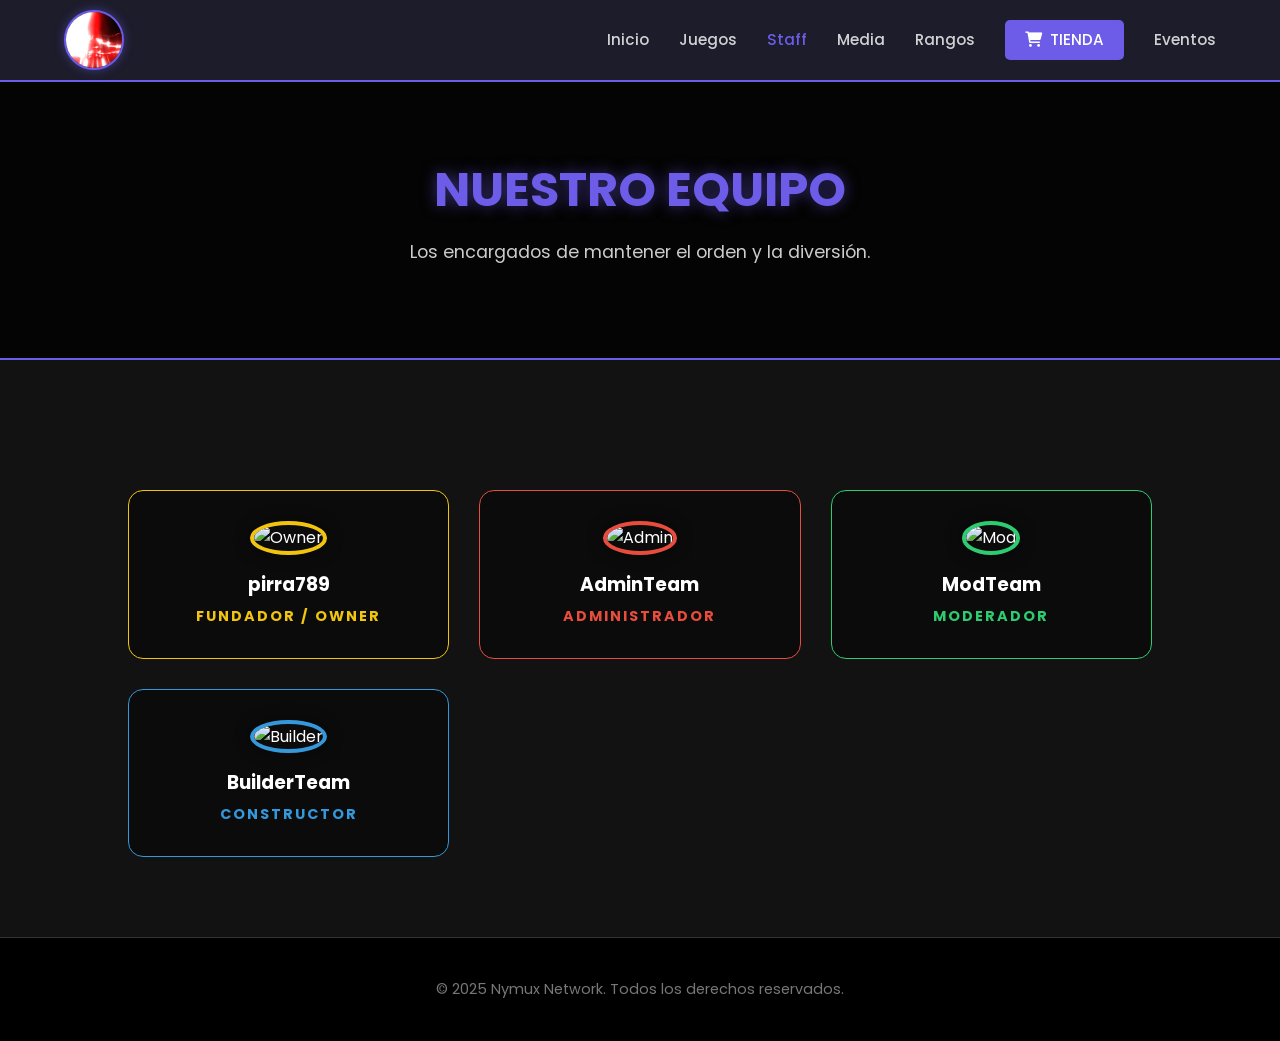
==== staff.html @ 1081d39d "first commit" ====
<!DOCTYPE html>
<html lang="es">
<head>
    <meta charset="UTF-8">
    <meta name="viewport" content="width=device-width, initial-scale=1.0">
    <title>Nymux Network - Staff</title>
    
    <link rel="icon" type="image/gif" href="logo.gif">
    
    <link rel="stylesheet" href="https://cdnjs.cloudflare.com/ajax/libs/font-awesome/6.0.0/css/all.min.css">
    <link rel="stylesheet" href="style.css">
</head>
<body>

    <nav>
        <a href="index.html" class="logo-img">
            <img src="logo.gif" alt="Nymux Network">
        </a>
        
        <ul class="nav-links">
            <li><a href="index.html">Inicio</a></li>
            <li><a href="juegos.html">Juegos</a></li>
            <li><a href="staff.html" class="active">Staff</a></li> <li><a href="media.html">Media</a></li>
            <li><a href="rangos.html">Rangos</a></li>
            <li><a href="https://netwwork-nymux.tebex.io/" target="_blank" class="store-btn"><i class="fas fa-shopping-cart"></i> TIENDA</a></li>
            <li><a href="eventos.html">Eventos</a></li>
        </ul>
    </nav>

    <header class="page-header">
        <h1>Nuestro Equipo</h1>
        <p>Los encargados de mantener el orden y la diversión.</p>
    </header>

    <section class="bg-darker">
        <div class="cards-container">
            
            <div class="staff-member" style="border-color: #f1c40f;">
                <img src="https://minotar.net/helm/pirra789/150.png" alt="Owner" class="staff-img" style="border-color: #f1c40f;">
                <h3 style="color: #fff;">pirra789</h3>
                <span class="staff-role" style="color: #f1c40f;">Fundador / Owner</span>
            </div>

            <div class="staff-member" style="border-color: #e74c3c;">
                <img src="https://minotar.net/helm/MHF_Steve/150.png" alt="Admin" class="staff-img" style="border-color: #e74c3c;">
                <h3 style="color: #fff;">AdminTeam</h3>
                <span class="staff-role" style="color: #e74c3c;">Administrador</span>
            </div>

            <div class="staff-member" style="border-color: #2ecc71;">
                <img src="https://minotar.net/helm/MHF_Alex/150.png" alt="Mod" class="staff-img" style="border-color: #2ecc71;">
                <h3 style="color: #fff;">ModTeam</h3>
                <span class="staff-role" style="color: #2ecc71;">Moderador</span>
            </div>

            <div class="staff-member" style="border-color: #3498db;">
                <img src="https://minotar.net/helm/MHF_WSkeleton/150.png" alt="Builder" class="staff-img" style="border-color: #3498db;">
                <h3 style="color: #fff;">BuilderTeam</h3>
                <span class="staff-role" style="color: #3498db;">Constructor</span>
            </div>

        </div>
    </section>

    <footer>
        <p>&copy; 2025 Nymux Network. Todos los derechos reservados.</p>
    </footer>

</body>
</html>
---- style.css ----
/* =========================================
   1. FUENTES Y VARIABLES GLOBALES
   ========================================= */
@import url('https://fonts.googleapis.com/css2?family=Poppins:wght@300;400;700&display=swap');

:root {
    --primary: #6c5ce7;      /* Color Principal (Morado Nymux) */
    --secondary: #a29bfe;    /* Color Secundario (Lila) */
    --accent: #fdcb6e;       /* Color de Acento (Dorado/Amarillo) */
    --dark: #1e1e2e;         /* Fondo Oscuro (Cartas/Secciones) */
    --darker: #121212;       /* Fondo Más Oscuro (Body) */
    --text: #ffffff;         /* Color Texto */
}

/* =========================================
   2. REINICIO Y ESTILOS GENERALES
   ========================================= */
* { margin: 0; padding: 0; box-sizing: border-box; font-family: 'Poppins', sans-serif; }

body { 
    background-color: var(--darker); 
    color: var(--text); 
    line-height: 1.6; 
    display: flex; 
    flex-direction: column; 
    min-height: 100vh; 
}

a { text-decoration: none; color: white; transition: 0.3s; }
ul { list-style: none; }
html { scroll-behavior: smooth; }

/* =========================================
   3. BARRA DE NAVEGACIÓN (NAVBAR)
   ========================================= */
nav {
    display: flex; justify-content: space-between; align-items: center;
    padding: 10px 5%; /* Un poco menos de padding vertical */
    background: rgba(30, 30, 46, 0.95);
    position: fixed; width: 100%; top: 0; z-index: 1000;
    border-bottom: 2px solid var(--primary); backdrop-filter: blur(10px);
}

/* --- LOGO CIRCULAR ANIMADO --- */
.logo-img {
    display: flex;
    align-items: center;
}

.logo-img img {
    height: 60px;
    width: 60px;           /* Ancho igual al alto para círculo perfecto */
    border-radius: 50%;    /* ¡ESTO HACE EL CÍRCULO! */
    object-fit: cover;     /* Ajusta la imagen sin deformarla */
    border: 2px solid var(--primary); /* Borde morado elegante */
    transition: all 0.5s ease;
    filter: drop-shadow(0 0 5px rgba(108, 92, 231, 0.5));
}

.logo-img img:hover {
    transform: rotate(360deg) scale(1.1); /* Gira y crece un poco */
    filter: drop-shadow(0 0 15px rgba(108, 92, 231, 1));
    border-color: var(--accent); /* Cambia a dorado al pasar el mouse */
}

/* --- ENLACES DEL MENÚ --- */
.nav-links { display: flex; gap: 30px; align-items: center; }
.nav-links a { font-weight: 500; opacity: 0.8; font-size: 0.95rem; }
.nav-links a:hover, .nav-links a.active { color: var(--primary); opacity: 1; }

/* BOTÓN TIENDA */
.store-btn { 
    background: var(--primary); 
    padding: 8px 20px; 
    border-radius: 5px; 
    font-weight: bold; 
    opacity: 1 !important; 
    display: flex;
    align-items: center;
    gap: 8px;
}
.store-btn:hover { 
    background: var(--secondary); 
    color: var(--darker); 
    transform: scale(1.05); 
    box-shadow: 0 0 15px rgba(108, 92, 231, 0.4);
}

/* =========================================
   4. SECCIÓN HERO (PORTADA PRINCIPAL)
   ========================================= */
.hero {
    height: 100vh;
    background: linear-gradient(rgba(0,0,0,0.7), rgba(0,0,0,0.7)), url('https://images.unsplash.com/photo-1605901309584-818e25960b8f?q=80&w=2000');
    background-size: cover; background-position: center; background-attachment: fixed;
    display: flex; flex-direction: column; justify-content: center; align-items: center; text-align: center; padding: 0 20px;
}
.hero h1 { font-size: 4rem; margin-bottom: 10px; text-shadow: 0 0 20px var(--primary); text-transform: uppercase; }
.hero p { font-size: 1.2rem; margin-bottom: 30px; max-width: 600px; }

/* BARRA DE PROGRESO (DEVELOPMENT) */
.dev-container { width: 100%; max-width: 500px; margin: 20px 0; text-align: left; }
.dev-label {
    color: #fff; font-weight: bold; margin-bottom: 5px;
    display: flex; justify-content: space-between; font-size: 0.9rem;
    text-transform: uppercase; letter-spacing: 1px;
}
.progress-track {
    background: rgba(255, 255, 255, 0.1); height: 20px; border-radius: 10px;
    border: 1px solid rgba(255, 255, 255, 0.2); overflow: hidden;
    box-shadow: inset 0 0 10px rgba(0,0,0,0.5);
}
.progress-fill {
    height: 100%; width: 0%;
    background: linear-gradient(90deg, var(--primary), var(--secondary));
    border-radius: 10px;
    animation: cargarBarra 2s ease-out forwards;
    box-shadow: 0 0 15px var(--primary);
}
@keyframes cargarBarra { from { width: 0%; } to { width: var(--w); } }

/* CAJA DE IP (CLICK TO COPY) */
.ip-box { 
    background: rgba(255, 255, 255, 0.1); padding: 15px 30px; border-radius: 10px; 
    backdrop-filter: blur(5px); border: 1px solid rgba(255,255,255,0.2); 
    cursor: pointer; transition: 0.3s; display: flex; align-items: center; gap: 10px; font-size: 1.2rem;
    margin-top: 20px;
}
.ip-box:hover { background: rgba(108, 92, 231, 0.2); transform: scale(1.05); border-color: var(--primary); }

/* =========================================
   5. CABECERAS DE PÁGINAS INTERNAS
   ========================================= */
.page-header {
    height: 40vh;
    background: linear-gradient(rgba(0,0,0,0.8), rgba(0,0,0,0.8)), url('https://images.unsplash.com/photo-1605901309584-818e25960b8f?q=80&w=2000');
    background-size: cover; background-position: center;
    display: flex; flex-direction: column; align-items: center; justify-content: center; text-align: center;
    margin-bottom: 50px; border-bottom: 2px solid var(--primary);
    padding-top: 60px; /* Espacio para el navbar fijo */
}
.page-header h1 { font-size: 3rem; text-transform: uppercase; color: var(--primary); text-shadow: 0 0 15px rgba(108, 92, 231, 0.5); margin-bottom: 10px; }
.page-header p { font-size: 1.1rem; color: #ccc; max-width: 700px; }

/* =========================================
   6. SECCIONES Y TARJETAS (GENERAL)
   ========================================= */
section { padding: 80px 10%; text-align: center; }
.bg-dark { background-color: var(--dark); }
.bg-darker { background-color: var(--darker); }

.cards-container { display: grid; grid-template-columns: repeat(auto-fit, minmax(280px, 1fr)); gap: 30px; }

.card { 
    background: var(--dark); padding: 40px; border-radius: 15px; 
    border-top: 4px solid var(--primary); transition: 0.3s; position: relative; overflow: hidden; 
    display: flex; flex-direction: column; justify-content: space-between;
}
.card:hover { transform: translateY(-10px); box-shadow: 0 10px 30px rgba(108, 92, 231, 0.2); }
.card i { font-size: 3rem; color: var(--secondary); margin-bottom: 20px; }
.card h3 { margin-bottom: 10px; font-size: 1.5rem; color: white; }
.card .price { display: block; font-size: 2rem; color: var(--accent); margin: 15px 0; font-weight: bold; }
.card ul { text-align: left; margin-bottom: 20px; color: #ccc; }
.card ul li { margin-bottom: 8px; display: flex; align-items: center; gap: 8px; }

.card-btn { 
    display: inline-block; padding: 10px 25px; background: var(--primary); 
    border-radius: 20px; font-weight: bold; margin-top: auto; 
    text-transform: uppercase; letter-spacing: 1px;
}
.card-btn:hover { background: var(--accent); color: var(--darker); transform: scale(1.05); }

/* =========================================
   7. ESTILOS ESPECÍFICOS: MEDIA (YT/TWITCH)
   ========================================= */
.media-card ul li { font-size: 0.9rem; margin-bottom: 5px; color: #ccc; }
.req-title {
    color: var(--primary); font-weight: bold; display: block;
    margin-top: 15px; margin-bottom: 5px; text-transform: uppercase; font-size: 0.8rem; text-align: left;
}
/* Colores Redes Sociales */
.yt-card { border-top-color: #ff0000; }
.yt-card i { color: #ff0000; text-shadow: 0 0 15px rgba(255, 0, 0, 0.4); }

.twitch-card { border-top-color: #9146ff; }
.twitch-card i { color: #9146ff; text-shadow: 0 0 15px rgba(145, 70, 255, 0.4); }

.tiktok-card { border-top-color: #fe2c55; }
.tiktok-card i { color: #fe2c55; text-shadow: 0 0 15px rgba(254, 44, 85, 0.4); }

/* =========================================
   8. ESTILOS ESPECÍFICOS: STAFF
   ========================================= */
.staff-member {
    background: rgba(0, 0, 0, 0.4);
    padding: 30px;
    border-radius: 15px;
    text-align: center;
    border: 1px solid rgba(255, 255, 255, 0.1);
    transition: transform 0.3s ease;
}
.staff-member:hover {
    transform: translateY(-10px);
    box-shadow: 0 0 20px rgba(108, 92, 231, 0.3);
}
.staff-img {
    width: 120px; height: 120px;
    border-radius: 50%; /* Foto redonda */
    border: 4px solid var(--primary);
    margin-bottom: 15px;
    box-shadow: 0 0 15px rgba(0,0,0,0.5);
    object-fit: cover;
}
.staff-role {
    font-size: 0.9rem; text-transform: uppercase; letter-spacing: 2px;
    margin-top: 5px; display: block; font-weight: bold;
}

/* =========================================
   9. FOOTER Y RESPONSIVE
   ========================================= */
footer { padding: 40px; text-align: center; background: #000; color: #777; font-size: 0.9rem; margin-top: auto; border-top: 1px solid #333; }

@media (max-width: 768px) {
    .hero h1 { font-size: 2.5rem; }
    nav { flex-direction: column; gap: 15px; padding: 15px; position: relative; }
    .nav-links { flex-wrap: wrap; justify-content: center; gap: 15px; }
    section { padding: 60px 5%; }
}
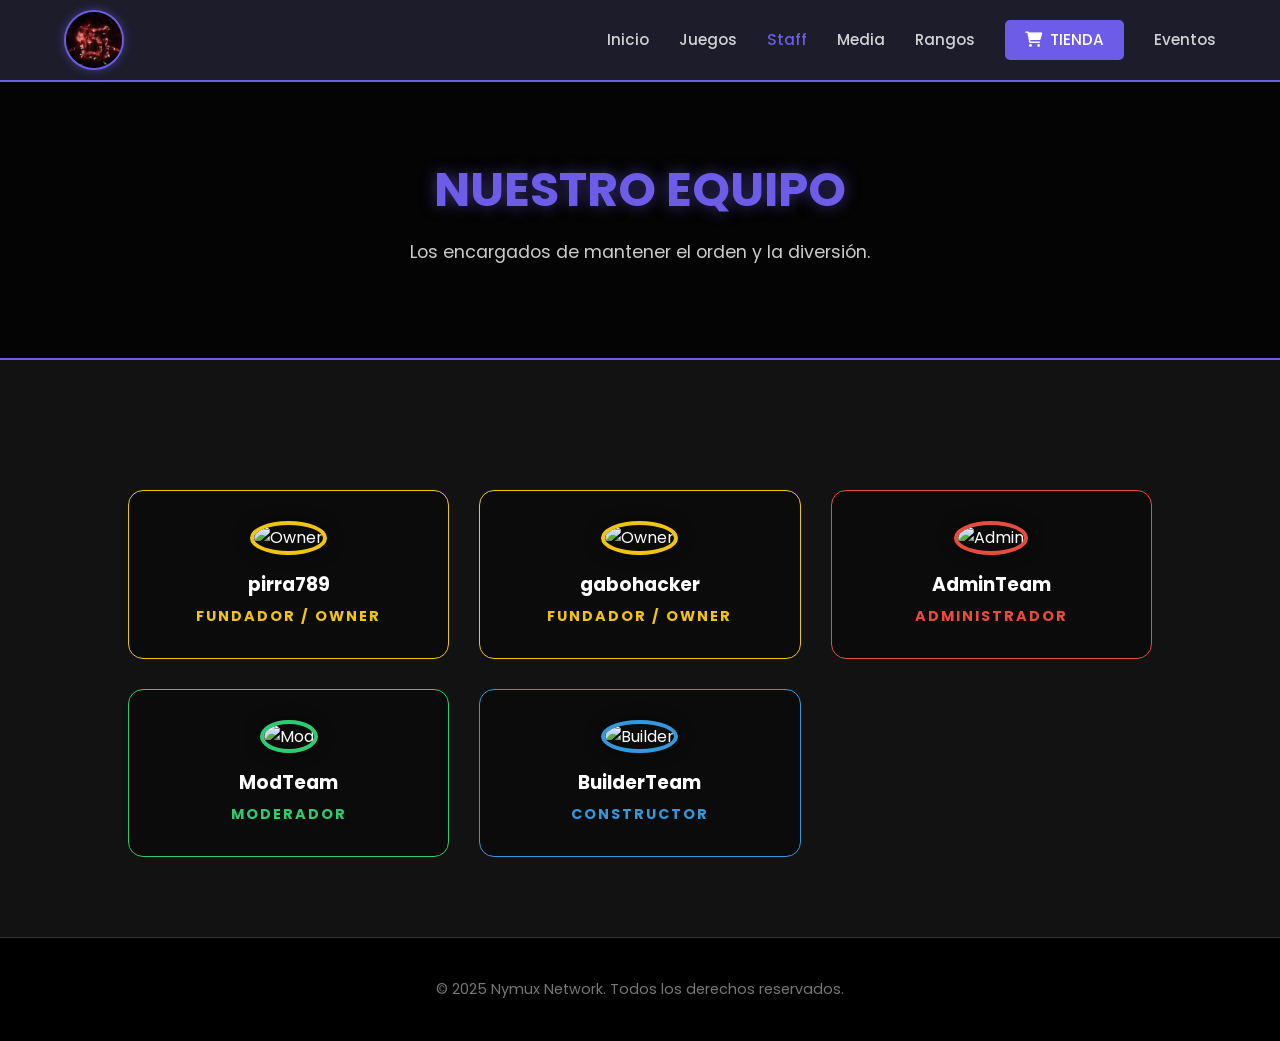
==== commit 4aa9fe8d: "Update staff.html" ====
--- a/staff.html
+++ b/staff.html
@@ -20,7 +20,8 @@
         <ul class="nav-links">
             <li><a href="index.html">Inicio</a></li>
             <li><a href="juegos.html">Juegos</a></li>
-            <li><a href="staff.html" class="active">Staff</a></li> <li><a href="media.html">Media</a></li>
+            <li><a href="staff.html" class="active">Staff</a></li> 
+            <li><a href="media.html">Media</a></li>
             <li><a href="rangos.html">Rangos</a></li>
             <li><a href="https://netwwork-nymux.tebex.io/" target="_blank" class="store-btn"><i class="fas fa-shopping-cart"></i> TIENDA</a></li>
             <li><a href="eventos.html">Eventos</a></li>
@@ -35,24 +36,35 @@
     <section class="bg-darker">
         <div class="cards-container">
             
+            <!-- Fundador 1 -->
             <div class="staff-member" style="border-color: #f1c40f;">
                 <img src="https://minotar.net/helm/pirra789/150.png" alt="Owner" class="staff-img" style="border-color: #f1c40f;">
                 <h3 style="color: #fff;">pirra789</h3>
                 <span class="staff-role" style="color: #f1c40f;">Fundador / Owner</span>
             </div>
 
+            <!-- Fundador 2 (Agregado) -->
+            <div class="staff-member" style="border-color: #f1c40f;">
+                <img src="https://minotar.net/helm/gabohacker/150.png" alt="Owner" class="staff-img" style="border-color: #f1c40f;">
+                <h3 style="color: #fff;">gabohacker</h3>
+                <span class="staff-role" style="color: #f1c40f;">Fundador / Owner</span>
+            </div>
+
+            <!-- Admin -->
             <div class="staff-member" style="border-color: #e74c3c;">
                 <img src="https://minotar.net/helm/MHF_Steve/150.png" alt="Admin" class="staff-img" style="border-color: #e74c3c;">
                 <h3 style="color: #fff;">AdminTeam</h3>
                 <span class="staff-role" style="color: #e74c3c;">Administrador</span>
             </div>
 
+            <!-- Moderador -->
             <div class="staff-member" style="border-color: #2ecc71;">
                 <img src="https://minotar.net/helm/MHF_Alex/150.png" alt="Mod" class="staff-img" style="border-color: #2ecc71;">
                 <h3 style="color: #fff;">ModTeam</h3>
                 <span class="staff-role" style="color: #2ecc71;">Moderador</span>
             </div>
 
+            <!-- Constructor -->
             <div class="staff-member" style="border-color: #3498db;">
                 <img src="https://minotar.net/helm/MHF_WSkeleton/150.png" alt="Builder" class="staff-img" style="border-color: #3498db;">
                 <h3 style="color: #fff;">BuilderTeam</h3>
@@ -67,4 +79,4 @@
     </footer>
 
 </body>
-</html>+</html>
